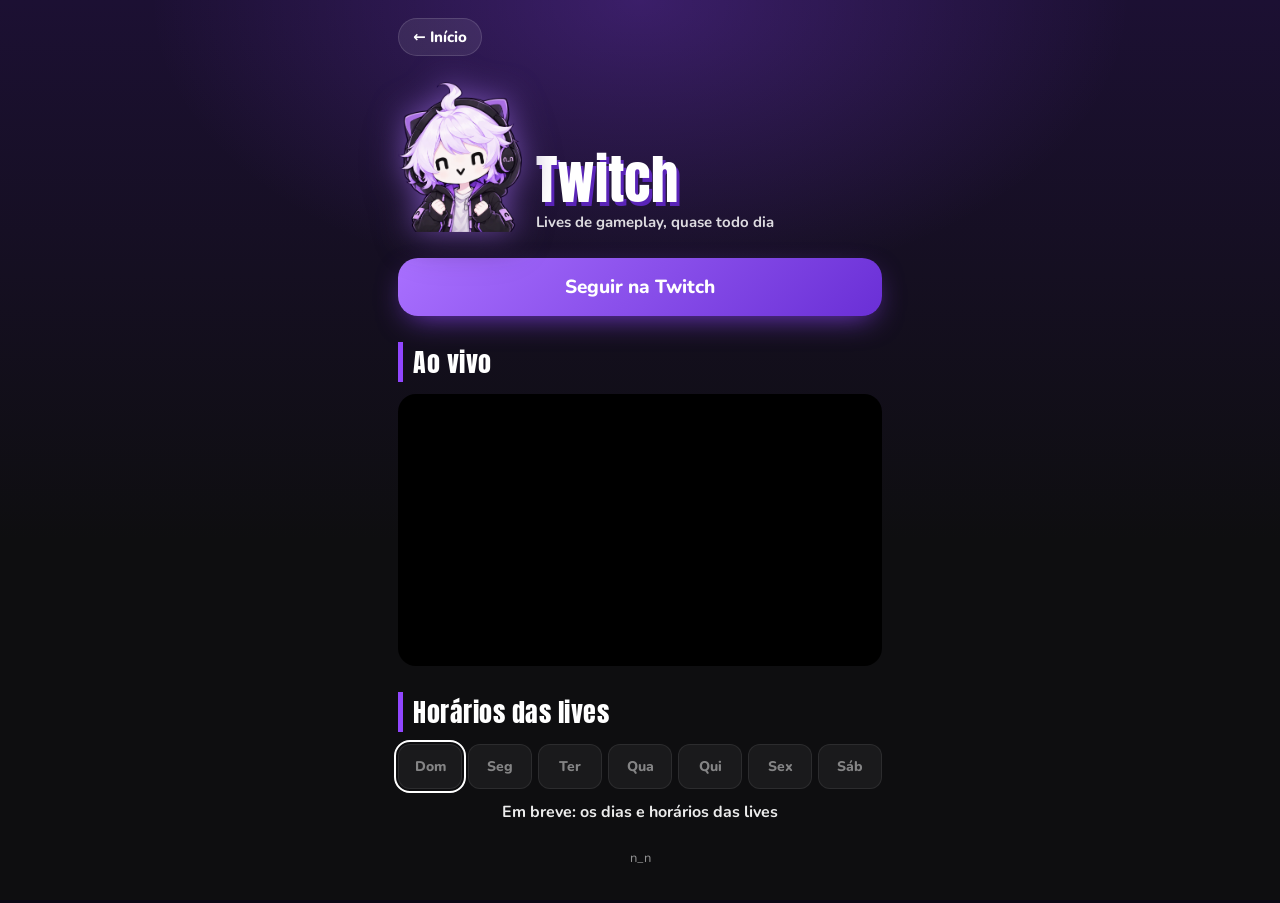
==== twitch.html @ bbfd5ea9 "Site de links do Diguin_n: início, telas por rede e atualização diária Co-Authored-By: Claude Sonnet" ====
<!doctype html>
<html lang="pt-BR">
<head>
<meta charset="utf-8">
<meta name="viewport" content="width=device-width, initial-scale=1, viewport-fit=cover">
<title>Diguin_n · Twitch</title>
<meta name="theme-color" content="#0e0e10">
<link rel="icon" href="img/normal.webp" type="image/webp">
<link rel="preconnect" href="https://fonts.googleapis.com">
<link rel="preconnect" href="https://fonts.gstatic.com" crossorigin>
<link href="https://fonts.googleapis.com/css2?family=Anton&family=Nunito:wght@700;800&display=swap" rel="stylesheet">
<link rel="stylesheet" href="common.css">
<style>
  :root {
    --page-bg:
      radial-gradient(700px 420px at 50% 0%, #9146ff44, transparent 70%),
      linear-gradient(180deg, #1c1033 0%, #0e0e10 60%);
    --glow: #a970ffaa;
    --tw: #9146ff;
  }
  h1 { text-shadow: 3px 4px 0 #5a24b8; }
  .cta { background: linear-gradient(135deg, #a970ff, #6a2fd6); box-shadow: 0 10px 30px -10px #9146ffcc; }
  section h2 { border-left: 5px solid var(--tw); padding-left: 10px; display: flex; align-items: center; gap: 10px; }

  .badge { font-family: "Nunito", sans-serif; font-size: 12px; font-weight: 800; letter-spacing: .04em;
           padding: 3px 10px; border-radius: 99px; background: #ffffff1c; color: #d9c8ff; }
  .badge.on  { background: #eb0400; color: #fff; animation: pulse 1.6s ease-in-out infinite; }
  .badge.off { background: #ffffff1c; }
  @keyframes pulse { 50% { box-shadow: 0 0 0 6px #eb040033; } }

  .week { display: grid; grid-template-columns: repeat(7, 1fr); gap: 6px; }
  .day { text-align: center; padding: 12px 0; border-radius: 12px; font-weight: 800; font-size: 14px;
         background: #ffffff0d; border: 1px solid #ffffff14; color: #ffffff77; }
  .day.live { background: linear-gradient(135deg, #a970ff, #6a2fd6); color: #fff; border-color: transparent; box-shadow: 0 6px 16px -6px #9146ff; }
  .day.today { outline: 2px solid #fff; outline-offset: 2px; }
  .when { margin-top: 12px; font-weight: 700; font-size: 16px; opacity: .92; text-align: center; }
</style>
</head>
<body>
<main>
  <a class="back" href="index.html">← Início</a>

  <div class="head">
    <img src="img/animado.webp" alt="Avatar Diguin_n animado">
    <div>
      <h1>Twitch</h1>
      <p>Lives de gameplay, quase todo dia</p>
    </div>
  </div>

  <a class="cta" id="follow" target="_blank" rel="noopener">Seguir na Twitch</a>

  <section>
    <h2>Ao vivo <span class="badge" id="status">verificando…</span></h2>
    <div class="frame"><iframe id="player" title="Live da Twitch" allowfullscreen></iframe></div>
  </section>

  <section>
    <h2>Horários das lives</h2>
    <div class="week" id="week"></div>
    <p class="when" id="when"></p>
  </section>

  <footer>n_n</footer>
</main>

<script src="site.js"></script>
<script>
  const user = SITE.twitchUser;
  document.getElementById("follow").href = SITE.links.twitch;

  // o player da Twitch exige o domínio onde a página está hospedada
  document.getElementById("player").src =
    `https://player.twitch.tv/?channel=${user}&parent=${location.hostname}&muted=true&autoplay=false`;

  // semana
  const names = ["Dom", "Seg", "Ter", "Qua", "Qui", "Sex", "Sáb"];
  const today = new Date().getDay();
  const lives = SITE.schedule.dias;
  document.getElementById("week").innerHTML = names.map((n, i) =>
    `<div class="day${lives.includes(i) ? " live" : ""}${i === today ? " today" : ""}">${n}</div>`).join("");
  const when = document.getElementById("when");
  if (lives.length) {
    when.textContent = [SITE.schedule.hora && "às " + SITE.schedule.hora, SITE.schedule.jogo].filter(Boolean).join(" · ");
  } else {
    when.textContent = "Em breve: os dias e horários das lives";
  }

  // ao vivo? (serviço público decapi.me, devolve texto simples)
  const badge = document.getElementById("status");
  fetch(`https://decapi.me/twitch/uptime/${user}`)
    .then(r => r.text())
    .then(t => {
      if (/offline/i.test(t)) { badge.textContent = "OFFLINE"; badge.className = "badge off"; }
      else if (/not found|does not exist|error/i.test(t)) { badge.textContent = ""; badge.hidden = true; }
      else { badge.textContent = "AO VIVO"; badge.className = "badge on"; }
    })
    .catch(() => { badge.hidden = true; });
</script>
</body>
</html>
---- common.css ----
/* base compartilhada pelas telas de cada rede */
* { box-sizing: border-box; margin: 0; padding: 0; -webkit-tap-highlight-color: transparent; }
html { background: #0b0714; }
body {
  min-height: 100vh; min-height: 100dvh;
  font-family: "Nunito", system-ui, -apple-system, "Segoe UI", sans-serif;
  color: #fff;
  background: var(--page-bg, #120c20);
  background-attachment: fixed;
  display: flex; justify-content: center;
  overflow-x: hidden;
}
main {
  width: 100%; max-width: 520px;
  padding: max(18px, env(safe-area-inset-top)) 18px max(36px, env(safe-area-inset-bottom));
  display: flex; flex-direction: column; gap: 26px;
}
a { color: inherit; }
.back {
  align-self: flex-start;
  display: inline-flex; align-items: center; gap: 6px;
  text-decoration: none; font-weight: 800; font-size: 15px;
  padding: 8px 14px; border-radius: 99px;
  background: #ffffff14; border: 1px solid #ffffff22;
}
.back:hover, .back:focus-visible { background: #ffffff26; outline: none; }

.head { display: flex; align-items: flex-end; gap: 14px; }
.head img {
  height: 150px; width: auto; flex: none;
  filter: drop-shadow(0 0 16px var(--glow, #b084f099)) drop-shadow(0 8px 14px #0007);
  animation: float 4.5s ease-in-out infinite;
}
.head h1 {
  font-family: "Anton", Impact, sans-serif; font-weight: 400;
  font-size: clamp(40px, 12vw, 54px); line-height: 1;
}
.head p { font-weight: 700; font-size: 15px; opacity: .85; margin-top: 6px; }
@keyframes float { 50% { transform: translateY(-6px); } }

.cta {
  display: flex; align-items: center; justify-content: center; gap: 10px;
  text-decoration: none; font-weight: 800; font-size: 19px;
  padding: 16px 20px; border-radius: 20px;
  transition: transform .15s ease, box-shadow .2s ease;
}
.cta:hover, .cta:focus-visible { transform: translateY(-3px) scale(1.02); outline: none; }
.cta:active { transform: scale(.97); }
.cta svg { width: 26px; height: 26px; fill: currentColor; }
.cta-row { display: grid; gap: 12px; }

section h2 {
  font-family: "Anton", Impact, sans-serif; font-weight: 400;
  font-size: 26px; letter-spacing: .02em; margin-bottom: 12px;
}
.frame { position: relative; width: 100%; aspect-ratio: 16 / 9; border-radius: 18px; overflow: hidden; background: #000; }
.frame iframe { position: absolute; inset: 0; width: 100%; height: 100%; border: 0; }

footer { text-align: center; font-size: 13px; opacity: .55; }

@media (prefers-reduced-motion: reduce) {
  .head img { animation: none; }
  .cta { transition: none; }
}
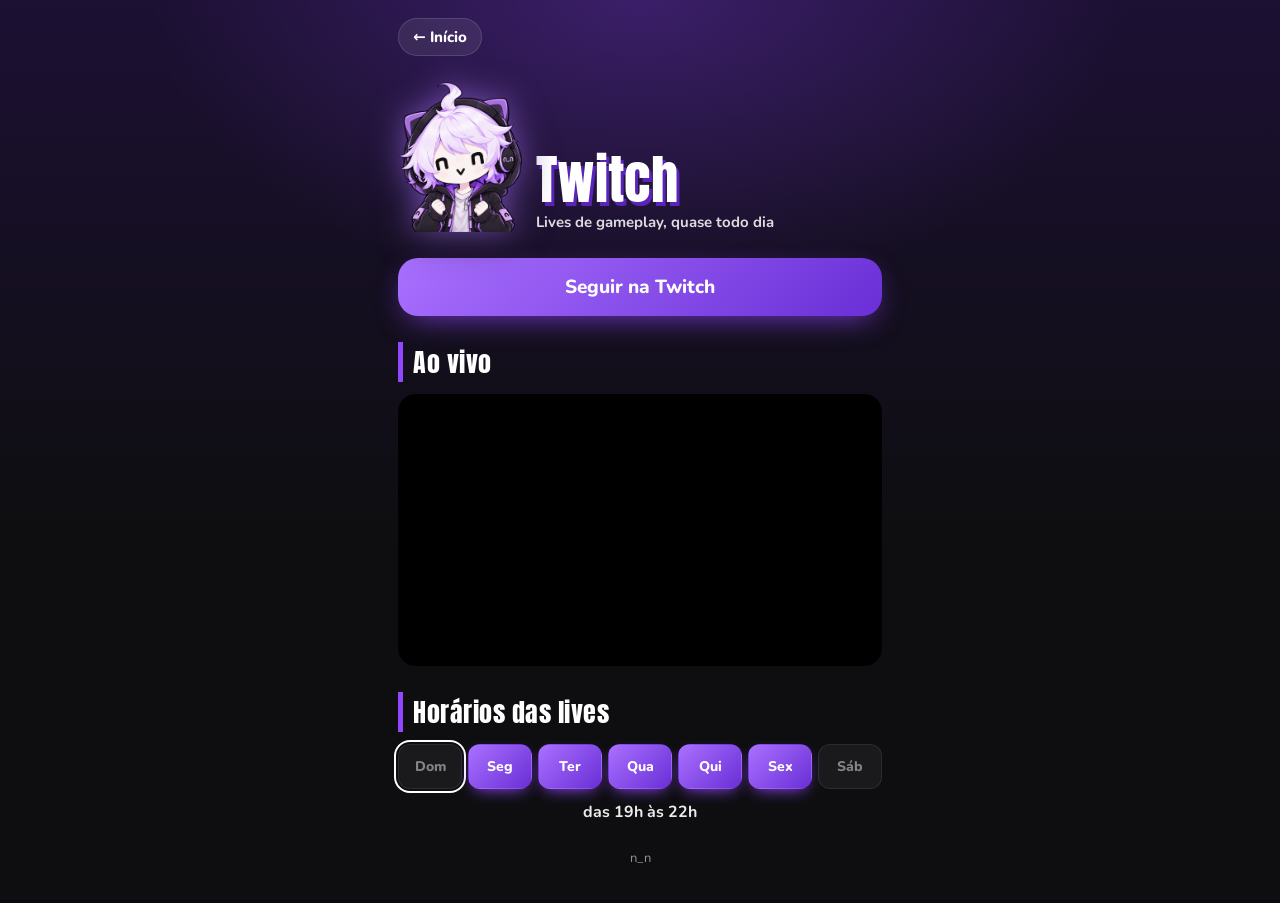
==== commit ebcea372: "Frase do início: Bem-vindo ao meu cantinhozin_n; horário da Twitch com 'das' Co-Authored-By: Claude " ====
--- a/twitch.html
+++ b/twitch.html
@@ -81,7 +81,7 @@
     `<div class="day${lives.includes(i) ? " live" : ""}${i === today ? " today" : ""}">${n}</div>`).join("");
   const when = document.getElementById("when");
   if (lives.length) {
-    when.textContent = [SITE.schedule.hora && "às " + SITE.schedule.hora, SITE.schedule.jogo].filter(Boolean).join(" · ");
+    when.textContent = [SITE.schedule.hora && "das " + SITE.schedule.hora, SITE.schedule.jogo].filter(Boolean).join(" · ");
   } else {
     when.textContent = "Em breve: os dias e horários das lives";
   }
